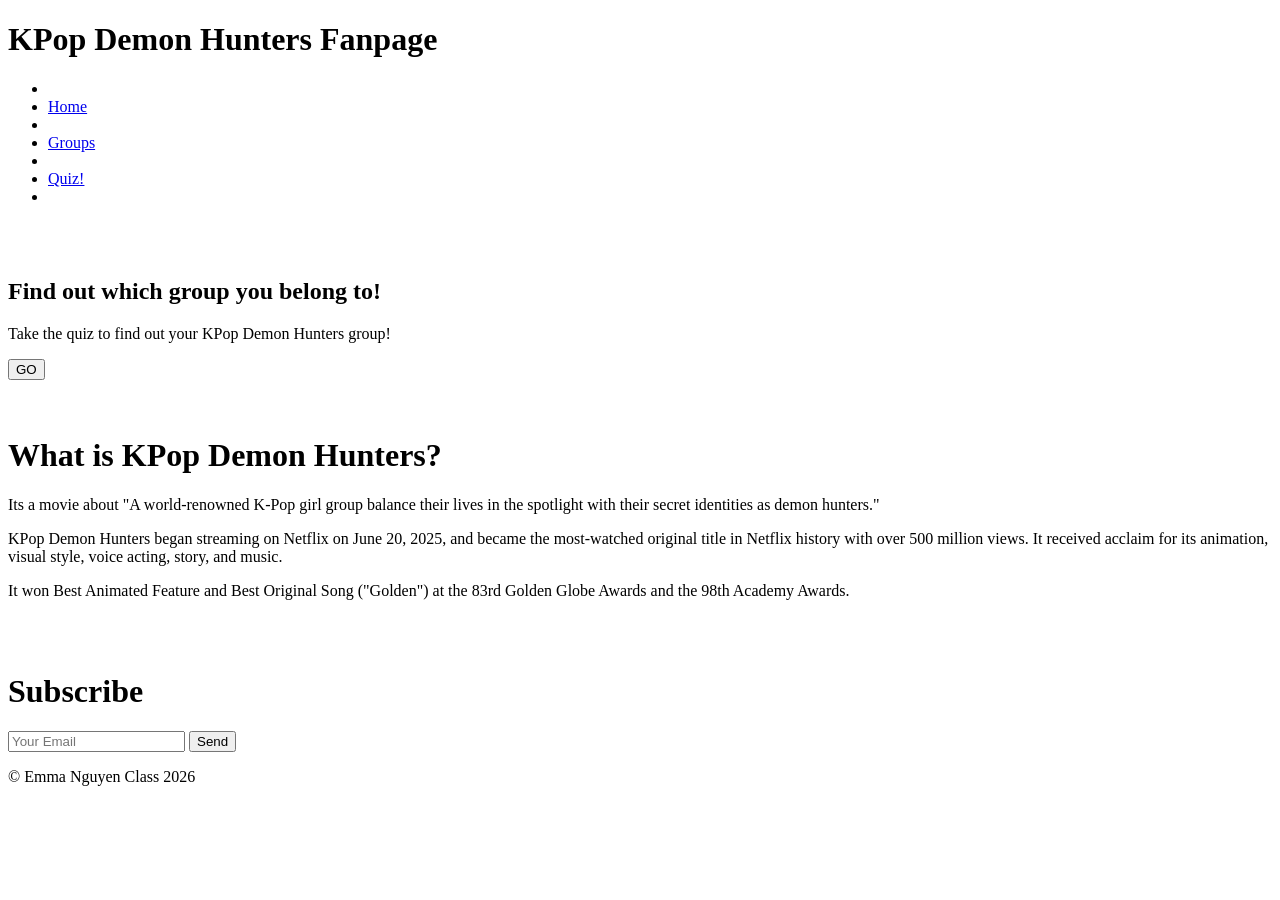
==== index.html @ ca96a532 "Add files via upload" ====
<!-- 
Emma Nguyen
web anaylistcs 2026
individual project: KPOP Bias Picker
 -->

<!DOCTYPE html>
<html lang="en">
<head>
    <meta charset="UTF-8">
    <meta name="viewport" content="width=device-width, initial-scale=1.0">
    <title>KPOP Fanpage</title>
    <!-- linking to other file -->
    <script src="./src/main.js" defer></script> <!-- js -->
    <link rel="stylesheet" href="style/style.css"> <!-- css -->
</head>
<body>
<main>

    <h1 id="homePage">KPop Demon Hunters Fanpage</h1>
            <!-- Navigation Bar -->
        <nav class="topbar">
            <ul>
                <li class="divider"></li>

                <li><a href="index.html">Home</a></li>
                <li class="divider"></li>
                <li><a href="groupInfo.html">Groups</a></li>
                <li class="divider"></li>
                <li><a href="biasSelect.html">Quiz!</a></li>

                <li class="divider"></li>

            </ul>
        </nav> <br><br>
        
        <div class="quizIntro">
            <h2>Find out which group you belong to!</h2>
            <p>Take the quiz to find out your KPop Demon Hunters group!</p>

            <!-- button adding -->  
            <button class="button" type="button" id="goButton">GO</button>
        </div>

        <div>
            <header>
                <br><br>
            <h1> What is KPop Demon Hunters?</h1>
            </header>
            <div class="bodyText">
                <p> Its a movie about "A world-renowned K-Pop girl group balance their lives in the spotlight with their secret identities 
                    as demon hunters." </p>
                <p>KPop Demon Hunters began streaming on Netflix on June 20, 2025, and became the most-watched 
                    original title in Netflix history with over 500 million views. It  received acclaim for its 
                    animation, visual style, voice acting, story, and music.</p>
                <p>It won Best Animated Feature and Best Original Song ("Golden") at the 83rd Golden Globe Awards and the 98th Academy Awards.</p>
            </div>
        </div>

        <div>
            <header>
                <br><br>

            </header>
            <div>
              <h1> Subscribe</h1>  
                <form class="contactForm" action="#" method="post">
                <input type="email" placeholder="Your Email">
                <button id="subButton" class="button" type="button">Send</button>
                </form>
                <span class="error" id="subForm"></span>
            </div>
        </div>

    </main>
    <footer>
    <p>&#169 Emma Nguyen Class 2026</p>
    </footer>

</body>
</html>
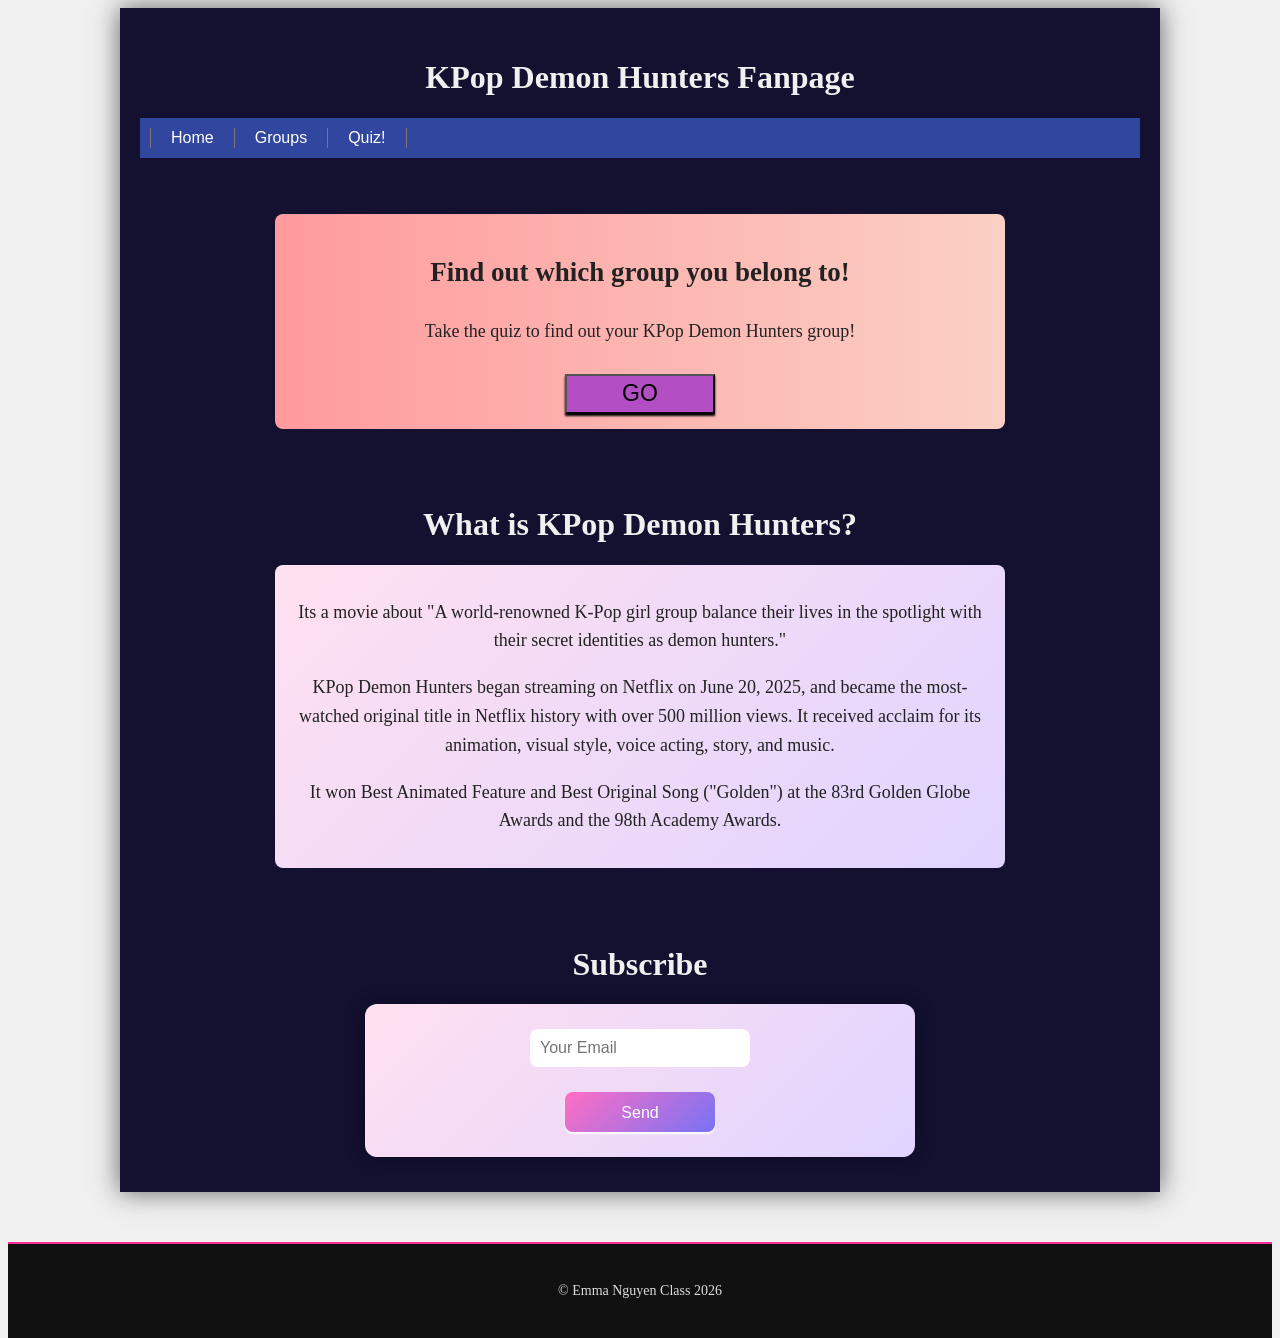
==== commit 837aeb12: "Update index.html" ====
--- a/index.html
+++ b/index.html
@@ -11,8 +11,8 @@
     <meta name="viewport" content="width=device-width, initial-scale=1.0">
     <title>KPOP Fanpage</title>
     <!-- linking to other file -->
-    <script src="./src/main.js" defer></script> <!-- js -->
-    <link rel="stylesheet" href="style/style.css"> <!-- css -->
+    <script src="main.js" defer></script>
+    <link rel="stylesheet" href="style.css">
 </head>
 <body>
 <main>
@@ -78,4 +78,4 @@
     </footer>
 
 </body>
-</html>+</html>
--- a/style.css
+++ b/style.css
@@ -0,0 +1,271 @@
+html {
+    background-color: #f0f0f0;
+    color: #333;
+    margin: 0;
+    padding: 0;
+    height: 100vh;
+    background-image: url("../images/kpdm_home.jpg");
+    background-size: cover;
+    background-position: center;
+    background-attachment: fixed;
+}
+
+footer {
+    background-color: #111;
+    color: #ddd;
+    text-align: center;
+    padding: 25px;
+    margin-top: 50px;
+    font-size: 14px;
+    border-top: 2px solid #ff2d95;
+}
+
+main {
+    padding: 30px 20px;
+    max-width: 1000px;
+    margin: 0 auto;
+    background-color: #131030;
+    text-align: center;
+    color: #f0f0f0;
+    box-shadow: 0 0 25px rgba(0,0,0,0.6);
+}
+
+.topbar {
+    background-color: #31469e;
+    padding: 10px 0;
+}
+
+.topbar ul {
+    list-style: none;
+    margin: 0;
+    padding: 0;
+    display: flex;
+    align-items: center;
+}
+
+.topbar li {
+    margin: 0 10px;
+}
+
+.topbar a {
+    font-family: Arial, Helvetica, sans-serif;
+    color: white;
+    text-decoration: none;
+    font-weight: 500;
+}
+
+.topbar a:hover {
+    background-color: #7a8cd4; 
+    color: white;
+    text-decoration: underline;
+}
+
+.topbar strong {
+    color: #ddd;
+}
+
+.divider {
+    border-left: 1px solid #777;
+    height: 20px;
+    margin: 0 15px;
+}
+
+/*  button format */
+.button {
+    width: 150px;
+    height: 40px;
+    font-size: 23px;
+    font-family: "Comic Sans MS", cursive, sans-serif;
+    background-color: #b34ec4;
+    color: #000000;
+    box-shadow: 0 2px 2px 0;
+    margin: 10px 10px 0px 10px;
+    align-items: center;
+    justify-content: center;
+    cursor: pointer;
+}
+
+button:hover {
+    background-color: #eb77ff;
+    color: white;
+  }
+
+  .bodyText {
+    font-size: 18px;
+    line-height: 1.6;
+    background: linear-gradient(135deg, #ffe0f0, #e0d4ff);
+    color: #222;
+    margin: 20px auto;
+    max-width: 700px;
+    padding: 15px;
+    border-radius: 8px;
+}
+
+.quizIntro{
+    font-size: 18px;
+    line-height: 1.6;
+    color: #222;
+    margin: 20px auto;
+    max-width: 700px;
+    background: linear-gradient(to right, #ff9a9e, #fad0c4);
+    padding: 15px;
+    border-radius: 8px;
+}
+
+fieldset {
+    border: 1px solid #ccc;
+    border-radius: 10px;
+    padding: 15px;
+    margin-bottom: 20px;
+    background-color: #261e6b;
+    font-size: 20px;
+}
+
+label {
+    display: block;
+    margin: 8px 0;
+    cursor: pointer;
+    font-size: 18px;
+}
+
+input[type="radio"] {
+    margin-right: 8px;
+}
+
+.contactForm {
+    max-width: 500px;
+    margin: auto;
+    padding: 25px;
+    background: linear-gradient(135deg, #ffe0f0, #e0d4ff);
+    border-radius: 12px;
+    box-shadow: 0 0 20px rgba(0,0,0,0.3);
+    display: flex;
+    flex-direction: column;
+    gap: 15px;
+    align-items: center;
+}
+
+.contactForm input,
+.contactForm textarea {
+    padding: 10px;
+    border: none;
+    border-radius: 8px;
+    font-size: 16px;
+}
+
+.contactForm button {
+    padding: 12px;
+    border: none;
+    border-radius: 8px;
+    background: linear-gradient(135deg, #ff6ec4, #7873f5);
+    color: white;
+    font-size: 16px;
+    cursor: pointer;
+}
+
+.contactForm button:hover {
+    transform: scale(1.05);
+    transition: 0.2s;
+}
+
+.modal {
+    display: none;
+    position: fixed;
+    top: 0;
+    left: 0;
+    width: 100%;
+    height: 100%;
+    background: rgba(0,0,0,0.7);
+    justify-content: center;
+    align-items: center;
+}
+
+.modal-content {
+    background: #f4b1c2;
+    color: #000000;
+    padding: 30px;
+    border-radius: 10px;
+    font-size: 24px;
+    text-align: center;
+    width: 80%;
+    max-width: 900px;
+    position: relative;
+}
+
+.modal-content img {
+    width: 100%;
+    max-width: 400px;
+    border-radius: 10px;
+    margin-top: 15px;
+    box-shadow: 0 0 20px rgba(0,0,0,0.5);
+}
+
+.close {
+    position: absolute;
+    top: 10px;
+    right: 15px;
+    font-size: 24px;
+    cursor: pointer;
+}
+
+.group {
+    text-align: center;
+    margin: 40px 0;
+    font-size: 18px;
+    line-height: 1.6;
+    color: #222;
+    margin: 20px auto;
+    max-width: 700px;
+    background-color: #ffebf0;
+    padding: 15px;
+    border-radius: 8px;
+}
+
+.group img {
+    width: 700px;
+    max-width: 100%;
+    border-radius: 10px;
+    margin: 15px 0;
+}
+
+.error {
+    color: red;
+    font-size: 14px;
+    display: block;
+    margin-top: 5px;
+}
+
+.songTable {
+    width: 80%;
+    margin: 30px auto;
+    border-collapse: collapse;
+    background: linear-gradient(135deg, #ffe0f0, #e0d4ff);
+    border-radius: 10px;
+    overflow: hidden;
+}
+
+.songTable th {
+    background: #2b1055;
+    color: white;
+    padding: 12px;
+}
+
+.songTable td {
+    padding: 10px;
+    text-align: center;
+    border-bottom: 1px solid #ccc;
+}
+
+.songTable tr:hover {
+    background-color: rgba(255,255,255,0.3);
+}
+
+.songTable a {
+    color: #ff6ec4;
+    text-decoration: none;
+    font-weight: bold;
+}
+
+.songTable a:hover {
+    text-decoration: underline;
+}
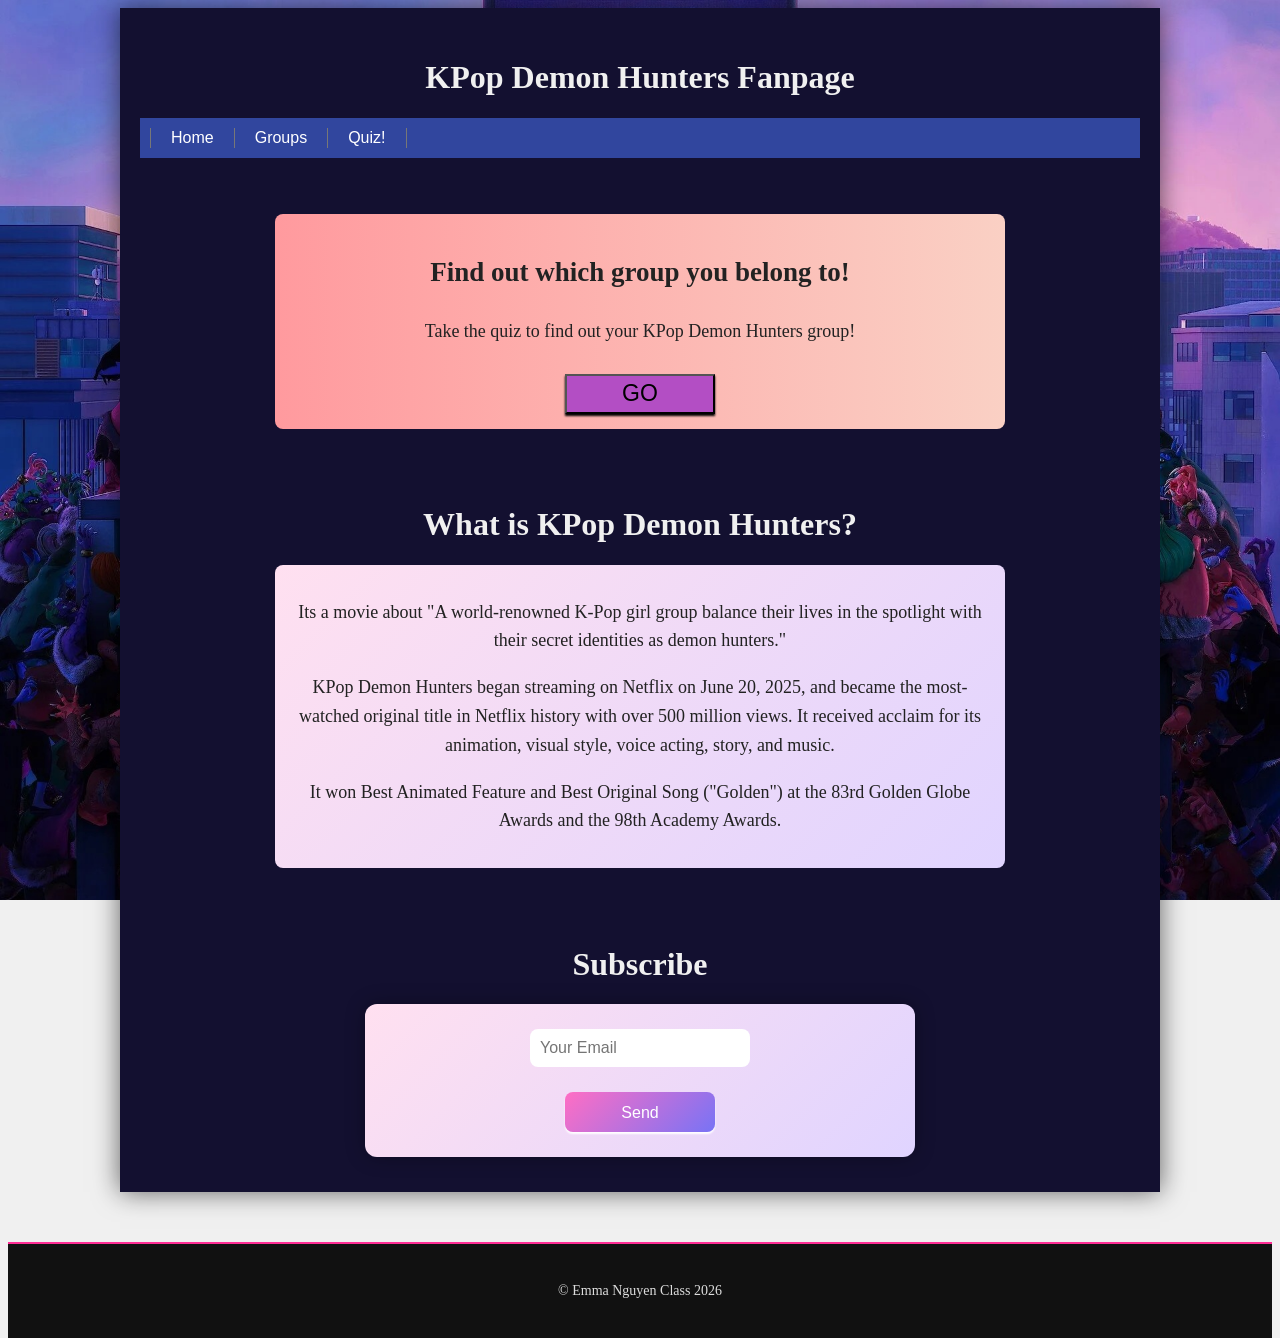
==== commit 1f3ebd3e: "Update index.html" ====
--- a/index.html
+++ b/index.html
@@ -7,6 +7,15 @@
 <!DOCTYPE html>
 <html lang="en">
 <head>
+ <!-- Google tag (gtag.js) -->
+<script async src="https://www.googletagmanager.com/gtag/js?id=G-3WY0ZKVHP4"></script>
+<script>
+  window.dataLayer = window.dataLayer || [];
+  function gtag(){dataLayer.push(arguments);}
+  gtag('js', new Date());
+
+  gtag('config', 'G-3WY0ZKVHP4');
+</script>
     <meta charset="UTF-8">
     <meta name="viewport" content="width=device-width, initial-scale=1.0">
     <title>KPOP Fanpage</title>
--- a/style.css
+++ b/style.css
@@ -4,7 +4,7 @@
     margin: 0;
     padding: 0;
     height: 100vh;
-    background-image: url("../images/kpdm_home.jpg");
+    background-image: url('kpdm_home.jpg');
     background-size: cover;
     background-position: center;
     background-attachment: fixed;
@@ -268,4 +268,4 @@
 
 .songTable a:hover {
     text-decoration: underline;
-}+}
